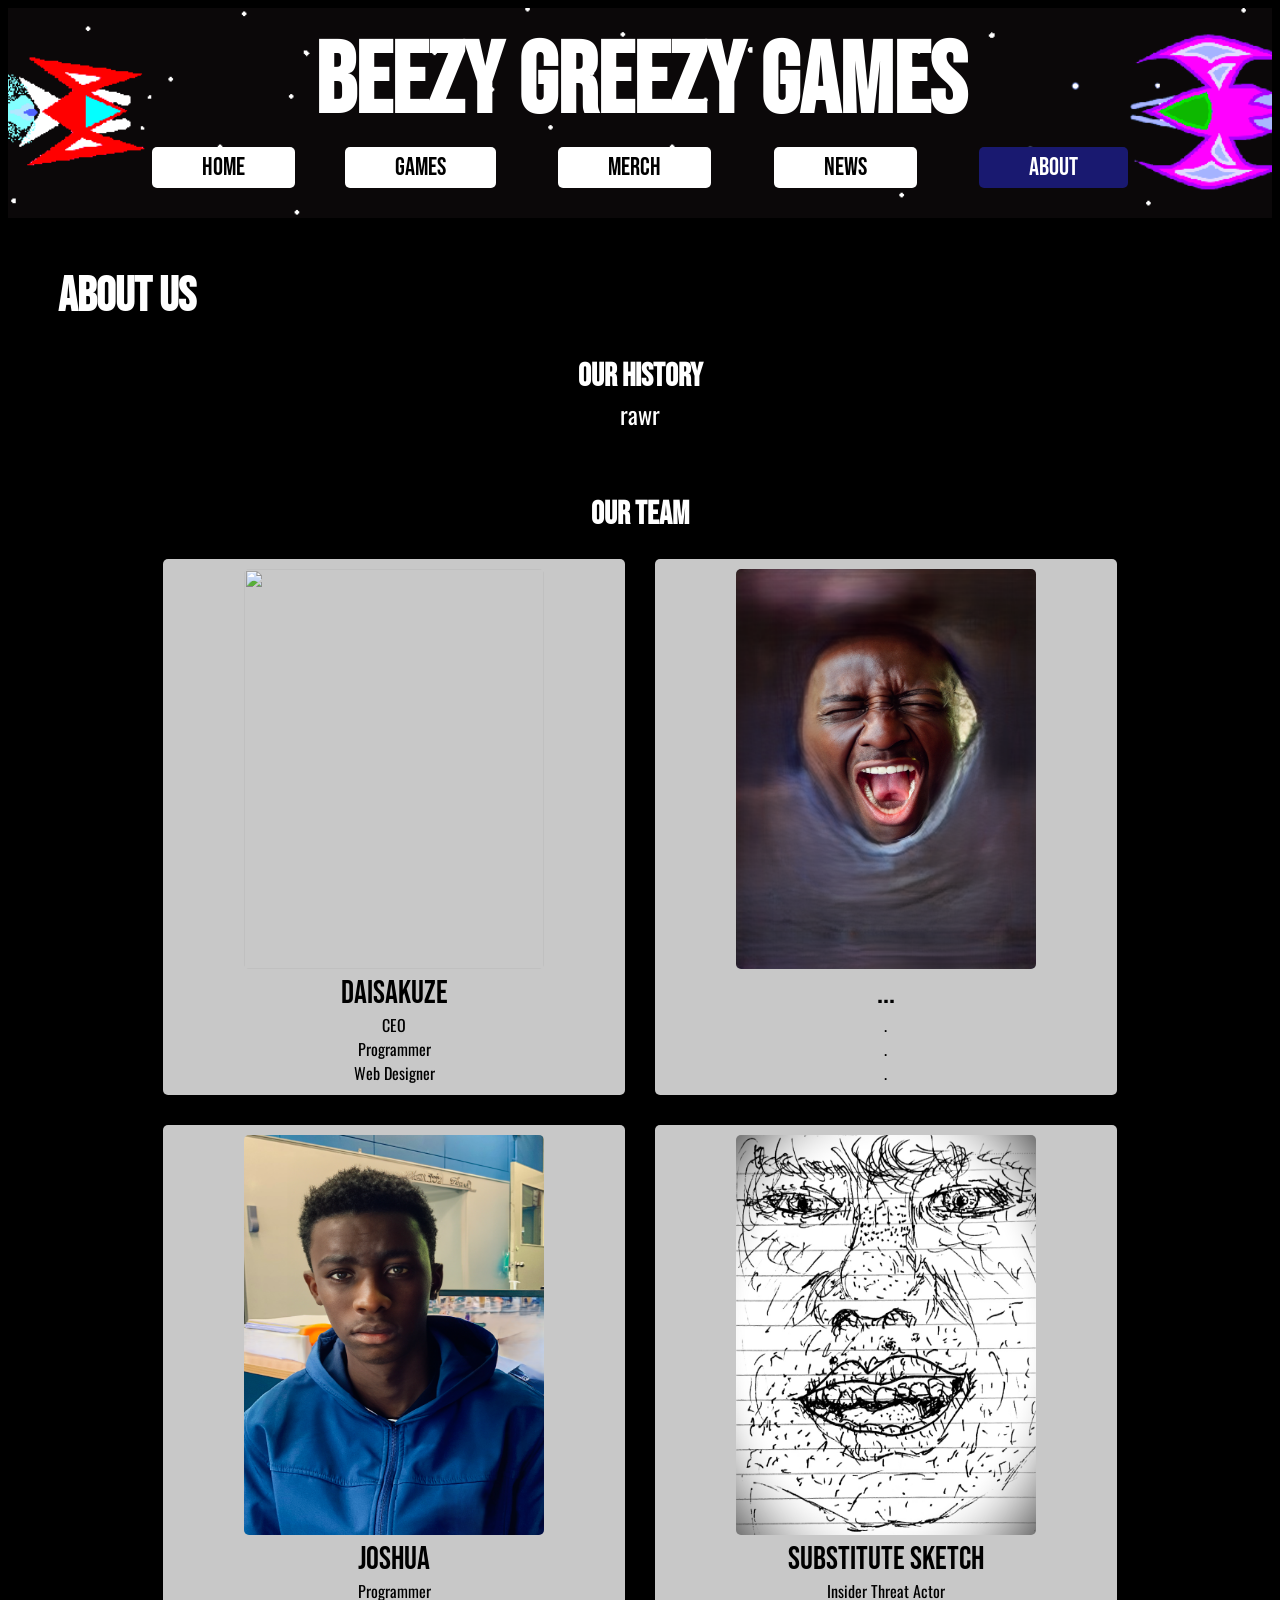
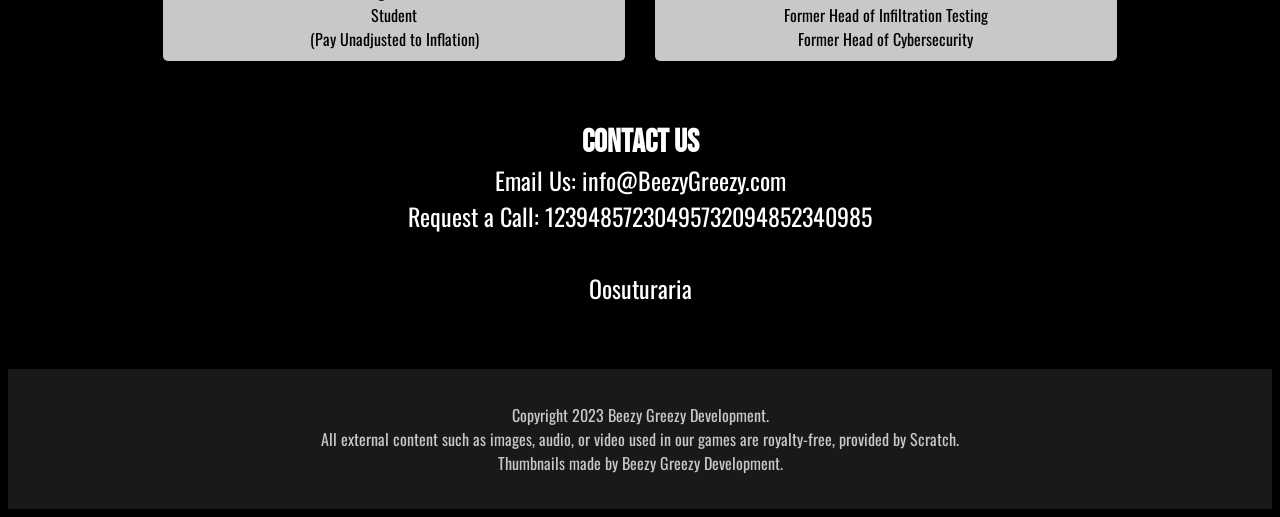
==== about.html @ 27fb0f2f "Add files via upload" ====
<html>

<title>About</title> <!-- The title of the web page -->

<heading> <!-- The header of the document -->
<link href="about.css" rel="stylesheet">
</heading>

<div class="banner"> <!-- This is the navigation element in the website -->

<h1>Beezy Greezy Games</h1>
<nav><a href="index2.html">home</a><a href="games.html">games</a> <a href="merchandise.html">merch</a> <a href="news.html">news</a> <a href="about.html"class="topic">about</a></nav>

</div>

<body> <!-- Web page begins here -->

<h2>ABOUT US</h2> <!-- Title defining the main topic of the page -->

<h3>Our History</h3> <!-- Title -->
<p class="info">rawr</p> <!-- Information -->

<h3>Our Team</h3> <!-- Title -->
<div class="team"> <!-- New Segment -->

    <span class="person"> <!-- Segment inside <div> -->
    <img src="IMG_KUZE.png"> <!-- Person photo -->
    <p class="title">Daisakuze</p> <!-- Title -->
    <p class="desc">CEO<br>Programmer<br>Web Designer</p> <!-- Their roles separated by <br> -->
    </span>

    <span class="person">
    <img src="IMG_JOSHUAV2.png">
    <p class="title">...</p>
    <p class="desc">.<br>.<br>.</p>
    </span>

    <span class="person">
    <img src="IMG_JOSHUA.png">
    <p class="title">Joshua</p>
    <p class="desc">Programmer<br>Student<br>(Pay Unadjusted to Inflation)</p>
    </span>

    <span class="person">
    <img src="IMG_UNKNOWN.png">
    <p class="title">SUBSTITUTE SKETCH</p>
    <p class="desc">Insider Threat Actor<br>Former Head of Infiltration Testing<br>Former Head of Cybersecurity</p>
    </span>
</div>

<h3>CONTACT US</h3> <!-- Title -->
<p class="info">Email Us: info@BeezyGreezy.com<br>Request a Call: 12394857230495732094852340985<br><br>Oosuturaria</p> <!-- Contact info separated by <br> -->

<div class="bottom"> <!-- This is the bottom segment of every page -->
    <br>
    <p class="extra"><!-- Regular text separated by <br> -->
    Copyright 2023 Beezy Greezy Development.
    <br>
    All external content such as images, audio, or video used in our games are royalty-free, provided by Scratch.
    <br>
    Thumbnails made by Beezy Greezy Development.
    </p>
    <br>
</div>

</body>

</html>
---- about.css ----
@import url(https://fonts.googleapis.com/css?family=Bebas+Neue); /* Imports the font Bebas Neue into the code */
@import url(https://fonts.googleapis.com/css?family=Oswald); /* Imports the font Oswald into the code */


.banner { /* The code for the banner segment */
	background-color: rgb(0, 0, 0); /* makes background black */
	background-image: url(banner.png); /* adds a background image to the text */
	background-size: cover; /* makes background cover */
	background-repeat: no-repeat; /* makes background not repeat */
	background-position: center; /* makes background align to the center */
}
h1 { /* The heading code for the banner segment */
	margin: 0 0 0 0; /* makes this have no margin */
	padding: 25 0 0 0; /* adds padding to the top */
	color: white; /* makes text color white */
	text-align: center; /* aligns text to the center */
	font-family: 'Bebas Neue'; /* changes font to "Bebas Neue" */
	font-size: 100px; /* changes font size */
	line-height: 100px; /* changes the height of a single line */
}
nav { /* The segment code for the banner segment */
	margin: 0 0 0 0;
	padding: 0 0 25 0;
	color: white;
	font-size: 50px;
	text-align: center;
	line-height: 50px;
}
a { /* The code for the hyperlink buttons */
	font-family: 'Bebas Neue';
	color: black;
	margin: 0px 25px 0px 25px;  /* adds margin to left and right*/
	font-size: 25px;
	background-color: white; /* makes background color white */
	padding: 5px 50px 5px 50px;  /* adds padding all around it */
	border-radius: 5px; /* makes rounded edges */
	text-decoration: none;
}
a:hover { /* The code to change hyperlink buttons when hovering over it*/
	background-color: midnightblue;
	color: white;
}
.topic { /* The code to show the page the user is on*/
	background-color: midnightblue;
	color: white;
}

.bottom { /* The code for the bottom segment*/
	background-color: rgb(25, 25, 25);
}

.extra { /* The code for the bottom segment text*/
	font-family: 'Oswald'; /* changes font to "Oswald" */
	color: rgb(200, 200, 200);
	text-align: center;
	font-size: 100%;
}

body { /* The code to style the entire webpage*/
	background-color: rgb(0, 0, 0)
}

h2 { /* The code for the main title*/
	color: white;
	text-align: left;
	font-family: 'Bebas Neue';
	font-size: 300%;
	margin: 50px 0 0 50px;
}

h3 { /* The code for the subheadings*/
	color: white;
	text-align: center;
	font-family: 'Bebas Neue';
	font-size: 200%;
	margin-bottom: 0;
}
.info { /* The code for the information/descriptions*/
	color: white;
	font-family: "Oswald";
	font-size: 150%;
	text-align: center;
	margin: 0 10% 5% 10%;
}

.team { /* The code for this segment of the page*/
	text-align: center;
	margin-top: 25px;
}

.person { /* The code for segments of each person*/
	width: 35%;
	display: inline-block; /* separates blocks to line next to each other */
	text-align: center;
	margin: 0px 1% 30px 1%;
	padding: 10px;
	background-color: rgb(200, 200, 200);
	border-radius: 5px;
	vertical-align: top; /* vertically aligns text to the top */
}

img { /* The code for the images*/
	border-radius: 5px;
	width: 300px; /* makes width fit 100% */
	height: 400px;
	margin-bottom: 5px;
}

.title { /* The code for the title segments*/
	font-family: "Bebas Neue";
	font-size: 200%;
	margin: 0 0 0 0;
}

.desc { /* The code for information/descriptions inside the segments*/
	font-family: "Oswald";
	margin: 0 0 0 0;
	font-size: 100%;
}
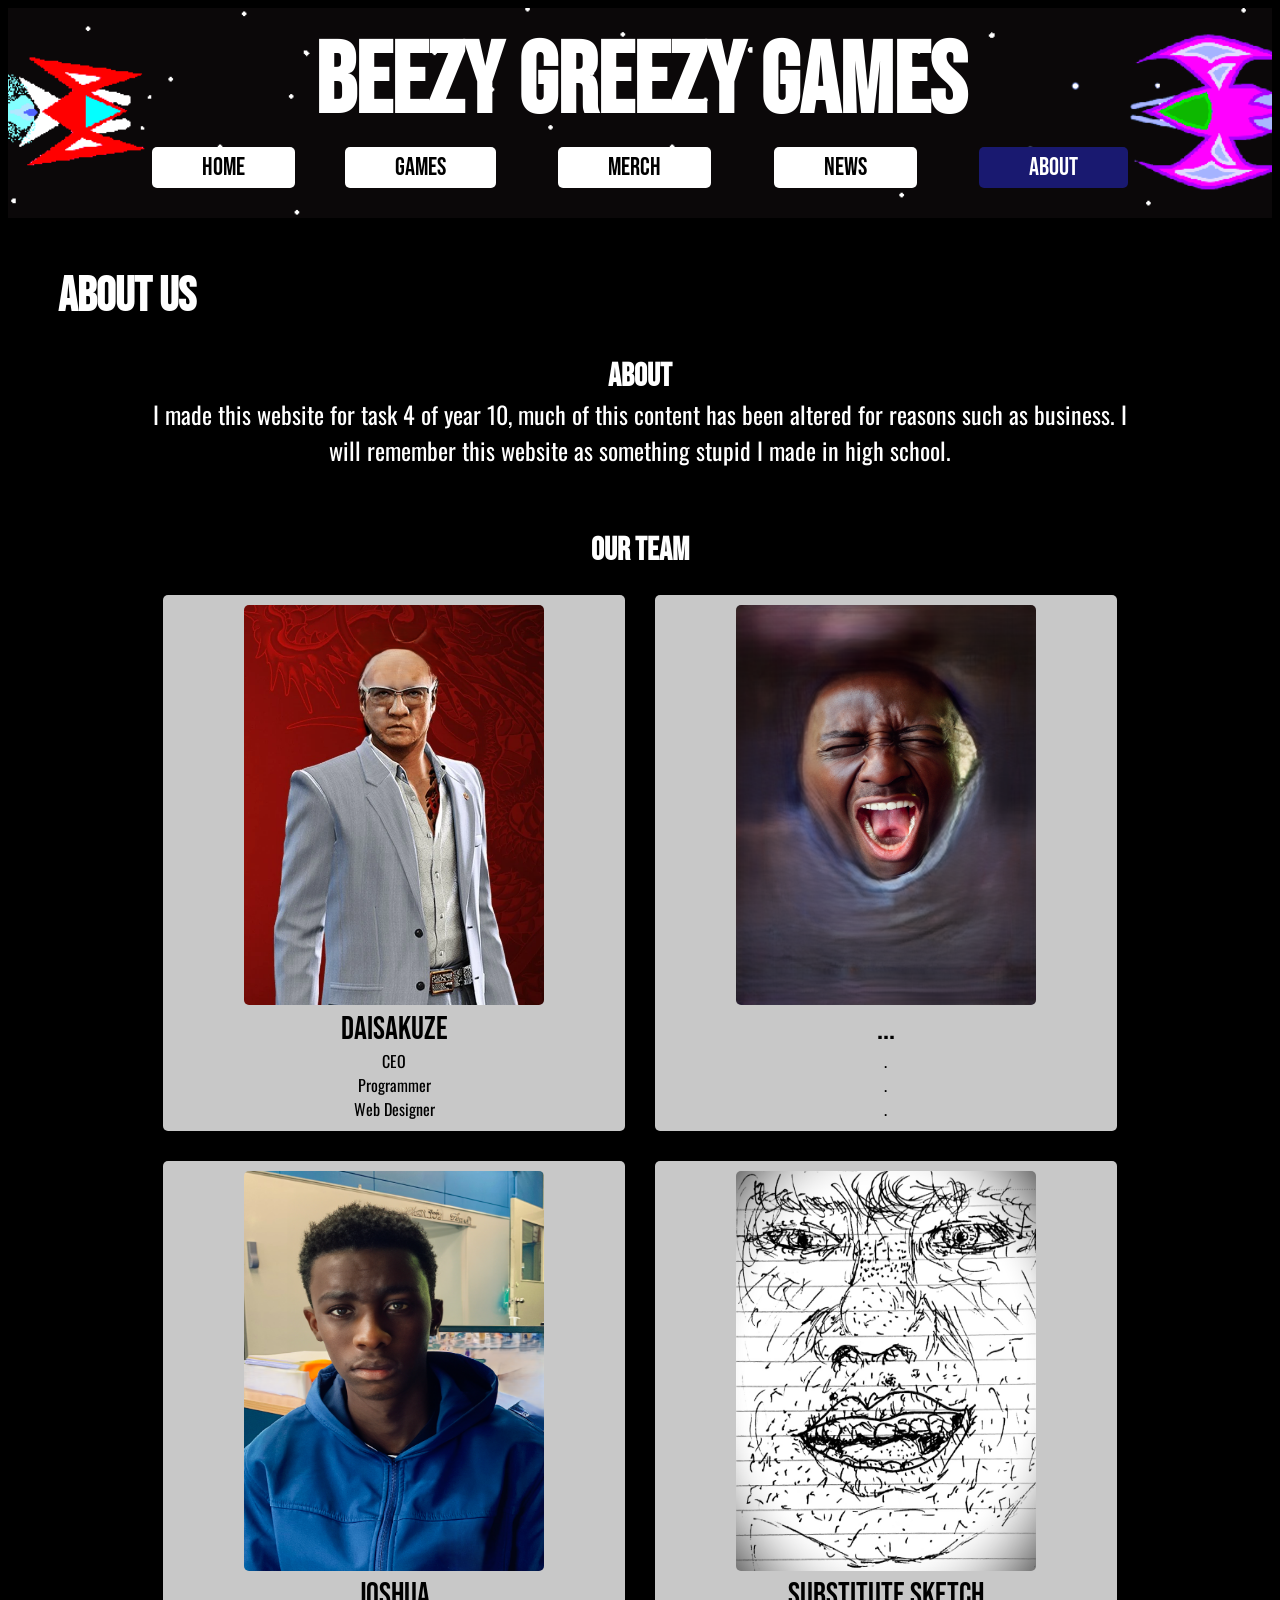
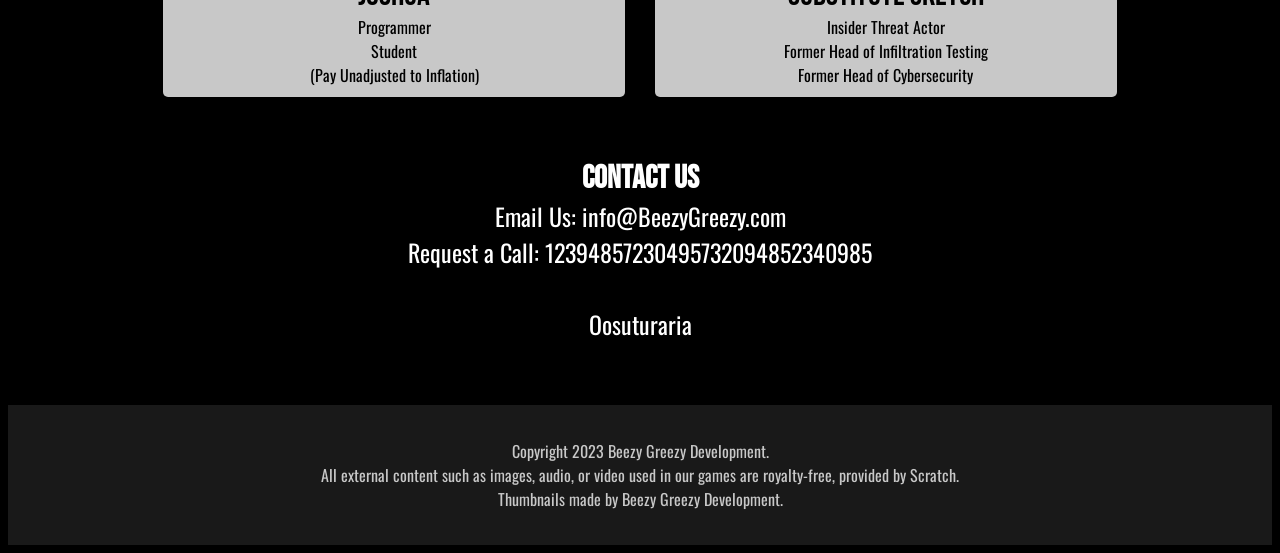
==== commit 357743aa: "Update about.html" ====
--- a/about.html
+++ b/about.html
@@ -17,8 +17,8 @@
 
 <h2>ABOUT US</h2> <!-- Title defining the main topic of the page -->
 
-<h3>Our History</h3> <!-- Title -->
-<p class="info">rawr</p> <!-- Information -->
+<h3>About</h3> <!-- Title -->
+<p class="info">I made this website for task 4 of year 10, much of this content has been altered for reasons such as business. I will remember this website as something stupid I made in high school.</p> <!-- Information -->
 
 <h3>Our Team</h3> <!-- Title -->
 <div class="team"> <!-- New Segment -->
@@ -65,4 +65,4 @@
 
 </body>
 
-</html>+</html>
